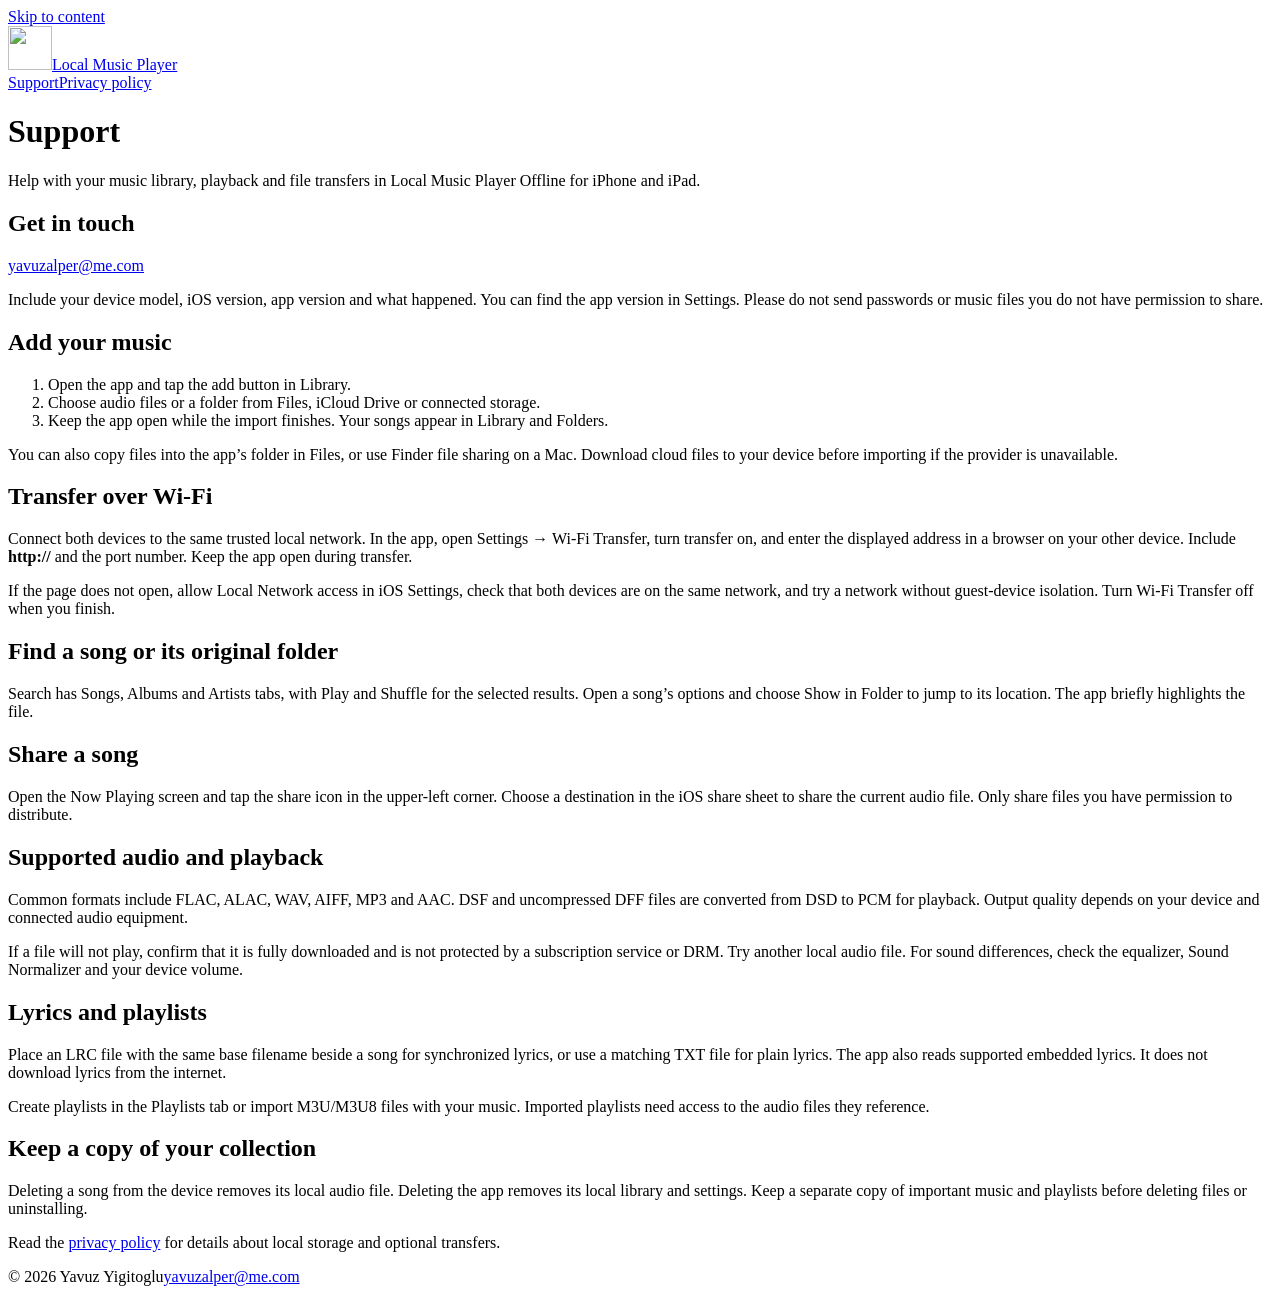
==== index.html @ 4fd1c68f "Publish music player support and privacy pages" ====
<!doctype html>
<html lang="en">
<head>
<meta charset="utf-8">
<meta name="viewport" content="width=device-width, initial-scale=1">
<title>Support | Local Music Player</title>
<meta name="description" content="Help with Local Music Player Offline for iPhone and iPad.">
<link rel="canonical" href="https://yavyig.github.io/local-music-player/">
<link rel="icon" href="/local-music-player/app-icon.png">
<link rel="stylesheet" href="/local-music-player/style.css">
</head>
<body>
<a class="skip" href="#main">Skip to content</a>
<header><div class="shell header"><a class="brand" href="/local-music-player/"><img src="/local-music-player/app-icon.png" alt="" width="44" height="44"/>Local Music Player</a><nav aria-label="Main navigation"><a href="/local-music-player/">Support</a><a href="/local-music-player/privacy/">Privacy policy</a></nav></div></header>
<div class="shell"><main id="main"><h1>Support</h1><p class="intro">Help with your music library, playback and file transfers in Local Music Player Offline for iPhone and iPad.</p><aside class="contact" aria-label="Contact support"><h2>Get in touch</h2><p><a href="mailto:yavuzalper@me.com?subject=Local%20Music%20Player%20Support">yavuzalper@me.com</a></p><p>Include your device model, iOS version, app version and what happened. You can find the app version in Settings. Please do not send passwords or music files you do not have permission to share.</p></aside><section><h2>Add your music</h2><ol><li>Open the app and tap the add button in Library.</li><li>Choose audio files or a folder from Files, iCloud Drive or connected storage.</li><li>Keep the app open while the import finishes. Your songs appear in Library and Folders.</li></ol><p>You can also copy files into the app’s folder in Files, or use Finder file sharing on a Mac. Download cloud files to your device before importing if the provider is unavailable.</p></section><section><h2>Transfer over Wi-Fi</h2><p>Connect both devices to the same trusted local network. In the app, open Settings → Wi-Fi Transfer, turn transfer on, and enter the displayed address in a browser on your other device. Include <strong>http://</strong> and the port number. Keep the app open during transfer.</p><p>If the page does not open, allow Local Network access in iOS Settings, check that both devices are on the same network, and try a network without guest-device isolation. Turn Wi-Fi Transfer off when you finish.</p></section><section><h2>Find a song or its original folder</h2><p>Search has Songs, Albums and Artists tabs, with Play and Shuffle for the selected results. Open a song’s options and choose Show in Folder to jump to its location. The app briefly highlights the file.</p></section><section><h2>Share a song</h2><p>Open the Now Playing screen and tap the share icon in the upper-left corner. Choose a destination in the iOS share sheet to share the current audio file. Only share files you have permission to distribute.</p></section><section><h2>Supported audio and playback</h2><p>Common formats include FLAC, ALAC, WAV, AIFF, MP3 and AAC. DSF and uncompressed DFF files are converted from DSD to PCM for playback. Output quality depends on your device and connected audio equipment.</p><p>If a file will not play, confirm that it is fully downloaded and is not protected by a subscription service or DRM. Try another local audio file. For sound differences, check the equalizer, Sound Normalizer and your device volume.</p></section><section><h2>Lyrics and playlists</h2><p>Place an LRC file with the same base filename beside a song for synchronized lyrics, or use a matching TXT file for plain lyrics. The app also reads supported embedded lyrics. It does not download lyrics from the internet.</p><p>Create playlists in the Playlists tab or import M3U/M3U8 files with your music. Imported playlists need access to the audio files they reference.</p></section><section><h2>Keep a copy of your collection</h2><p>Deleting a song from the device removes its local audio file. Deleting the app removes its local library and settings. Keep a separate copy of important music and playlists before deleting files or uninstalling.</p><p>Read the <a href="/local-music-player/privacy/">privacy policy</a> for details about local storage and optional transfers.</p></section></main></div>
<footer><div class="shell footer"><span>© 2026 Yavuz Yigitoglu</span><a href="mailto:yavuzalper@me.com">yavuzalper@me.com</a></div></footer>
</body>
</html>
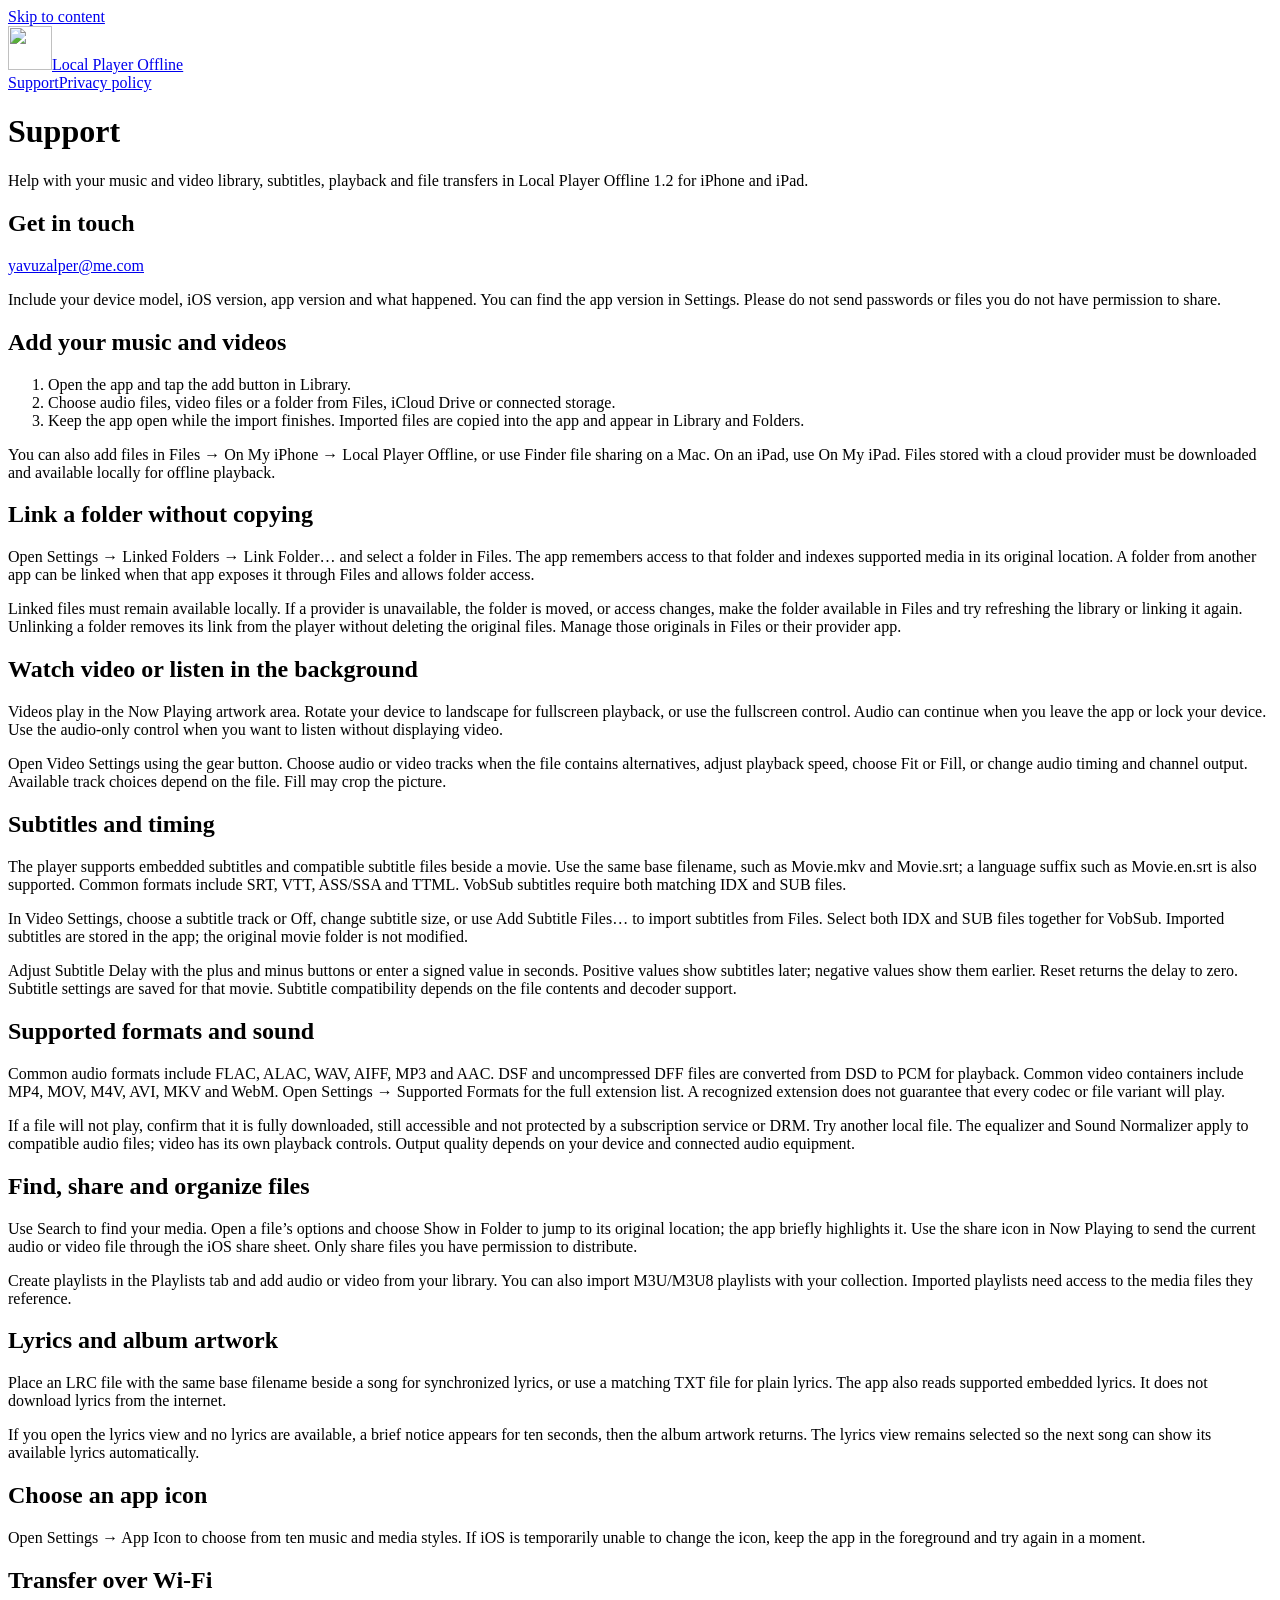
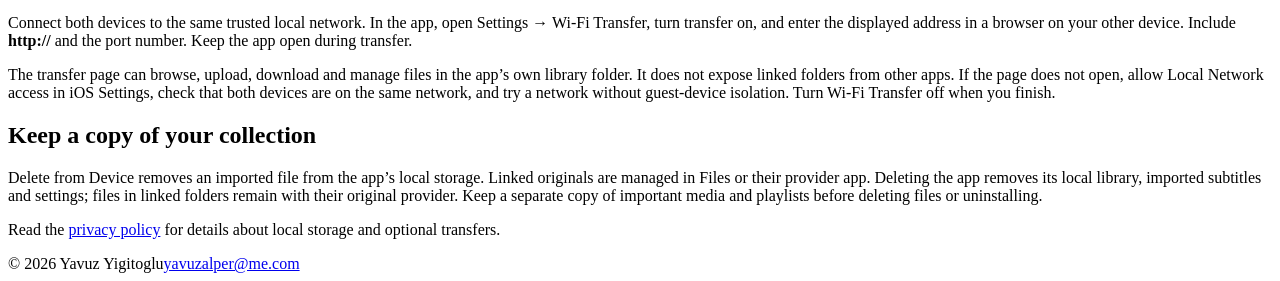
==== commit 29e4309e: "Update support and privacy for Local Player Offline 1.2" ====
--- a/index.html
+++ b/index.html
@@ -3,16 +3,85 @@
 <head>
 <meta charset="utf-8">
 <meta name="viewport" content="width=device-width, initial-scale=1">
-<title>Support | Local Music Player</title>
-<meta name="description" content="Help with Local Music Player Offline for iPhone and iPad.">
+<title>Support | Local Player Offline</title>
+<meta name="description" content="Help with music, video, subtitles and local folders in Local Player Offline for iPhone and iPad.">
 <link rel="canonical" href="https://yavyig.github.io/local-music-player/">
 <link rel="icon" href="/local-music-player/app-icon.png">
 <link rel="stylesheet" href="/local-music-player/style.css">
 </head>
 <body>
 <a class="skip" href="#main">Skip to content</a>
-<header><div class="shell header"><a class="brand" href="/local-music-player/"><img src="/local-music-player/app-icon.png" alt="" width="44" height="44"/>Local Music Player</a><nav aria-label="Main navigation"><a href="/local-music-player/">Support</a><a href="/local-music-player/privacy/">Privacy policy</a></nav></div></header>
-<div class="shell"><main id="main"><h1>Support</h1><p class="intro">Help with your music library, playback and file transfers in Local Music Player Offline for iPhone and iPad.</p><aside class="contact" aria-label="Contact support"><h2>Get in touch</h2><p><a href="mailto:yavuzalper@me.com?subject=Local%20Music%20Player%20Support">yavuzalper@me.com</a></p><p>Include your device model, iOS version, app version and what happened. You can find the app version in Settings. Please do not send passwords or music files you do not have permission to share.</p></aside><section><h2>Add your music</h2><ol><li>Open the app and tap the add button in Library.</li><li>Choose audio files or a folder from Files, iCloud Drive or connected storage.</li><li>Keep the app open while the import finishes. Your songs appear in Library and Folders.</li></ol><p>You can also copy files into the app’s folder in Files, or use Finder file sharing on a Mac. Download cloud files to your device before importing if the provider is unavailable.</p></section><section><h2>Transfer over Wi-Fi</h2><p>Connect both devices to the same trusted local network. In the app, open Settings → Wi-Fi Transfer, turn transfer on, and enter the displayed address in a browser on your other device. Include <strong>http://</strong> and the port number. Keep the app open during transfer.</p><p>If the page does not open, allow Local Network access in iOS Settings, check that both devices are on the same network, and try a network without guest-device isolation. Turn Wi-Fi Transfer off when you finish.</p></section><section><h2>Find a song or its original folder</h2><p>Search has Songs, Albums and Artists tabs, with Play and Shuffle for the selected results. Open a song’s options and choose Show in Folder to jump to its location. The app briefly highlights the file.</p></section><section><h2>Share a song</h2><p>Open the Now Playing screen and tap the share icon in the upper-left corner. Choose a destination in the iOS share sheet to share the current audio file. Only share files you have permission to distribute.</p></section><section><h2>Supported audio and playback</h2><p>Common formats include FLAC, ALAC, WAV, AIFF, MP3 and AAC. DSF and uncompressed DFF files are converted from DSD to PCM for playback. Output quality depends on your device and connected audio equipment.</p><p>If a file will not play, confirm that it is fully downloaded and is not protected by a subscription service or DRM. Try another local audio file. For sound differences, check the equalizer, Sound Normalizer and your device volume.</p></section><section><h2>Lyrics and playlists</h2><p>Place an LRC file with the same base filename beside a song for synchronized lyrics, or use a matching TXT file for plain lyrics. The app also reads supported embedded lyrics. It does not download lyrics from the internet.</p><p>Create playlists in the Playlists tab or import M3U/M3U8 files with your music. Imported playlists need access to the audio files they reference.</p></section><section><h2>Keep a copy of your collection</h2><p>Deleting a song from the device removes its local audio file. Deleting the app removes its local library and settings. Keep a separate copy of important music and playlists before deleting files or uninstalling.</p><p>Read the <a href="/local-music-player/privacy/">privacy policy</a> for details about local storage and optional transfers.</p></section></main></div>
+<header>
+  <div class="shell header">
+    <a class="brand" href="/local-music-player/"><img src="/local-music-player/app-icon.png" alt="" width="44" height="44">Local Player Offline</a>
+    <nav aria-label="Main navigation"><a href="/local-music-player/">Support</a><a href="/local-music-player/privacy/">Privacy policy</a></nav>
+  </div>
+</header>
+<div class="shell">
+<main id="main">
+  <h1>Support</h1>
+  <p class="intro">Help with your music and video library, subtitles, playback and file transfers in Local Player Offline 1.2 for iPhone and iPad.</p>
+  <aside class="contact" aria-label="Contact support">
+    <h2>Get in touch</h2>
+    <p><a href="mailto:yavuzalper@me.com?subject=Local%20Player%20Offline%20Support">yavuzalper@me.com</a></p>
+    <p>Include your device model, iOS version, app version and what happened. You can find the app version in Settings. Please do not send passwords or files you do not have permission to share.</p>
+  </aside>
+  <section>
+    <h2>Add your music and videos</h2>
+    <ol>
+      <li>Open the app and tap the add button in Library.</li>
+      <li>Choose audio files, video files or a folder from Files, iCloud Drive or connected storage.</li>
+      <li>Keep the app open while the import finishes. Imported files are copied into the app and appear in Library and Folders.</li>
+    </ol>
+    <p>You can also add files in Files → On My iPhone → Local Player Offline, or use Finder file sharing on a Mac. On an iPad, use On My iPad. Files stored with a cloud provider must be downloaded and available locally for offline playback.</p>
+  </section>
+  <section>
+    <h2>Link a folder without copying</h2>
+    <p>Open Settings → Linked Folders → Link Folder… and select a folder in Files. The app remembers access to that folder and indexes supported media in its original location. A folder from another app can be linked when that app exposes it through Files and allows folder access.</p>
+    <p>Linked files must remain available locally. If a provider is unavailable, the folder is moved, or access changes, make the folder available in Files and try refreshing the library or linking it again. Unlinking a folder removes its link from the player without deleting the original files. Manage those originals in Files or their provider app.</p>
+  </section>
+  <section>
+    <h2>Watch video or listen in the background</h2>
+    <p>Videos play in the Now Playing artwork area. Rotate your device to landscape for fullscreen playback, or use the fullscreen control. Audio can continue when you leave the app or lock your device. Use the audio-only control when you want to listen without displaying video.</p>
+    <p>Open Video Settings using the gear button. Choose audio or video tracks when the file contains alternatives, adjust playback speed, choose Fit or Fill, or change audio timing and channel output. Available track choices depend on the file. Fill may crop the picture.</p>
+  </section>
+  <section>
+    <h2>Subtitles and timing</h2>
+    <p>The player supports embedded subtitles and compatible subtitle files beside a movie. Use the same base filename, such as Movie.mkv and Movie.srt; a language suffix such as Movie.en.srt is also supported. Common formats include SRT, VTT, ASS/SSA and TTML. VobSub subtitles require both matching IDX and SUB files.</p>
+    <p>In Video Settings, choose a subtitle track or Off, change subtitle size, or use Add Subtitle Files… to import subtitles from Files. Select both IDX and SUB files together for VobSub. Imported subtitles are stored in the app; the original movie folder is not modified.</p>
+    <p>Adjust Subtitle Delay with the plus and minus buttons or enter a signed value in seconds. Positive values show subtitles later; negative values show them earlier. Reset returns the delay to zero. Subtitle settings are saved for that movie. Subtitle compatibility depends on the file contents and decoder support.</p>
+  </section>
+  <section>
+    <h2>Supported formats and sound</h2>
+    <p>Common audio formats include FLAC, ALAC, WAV, AIFF, MP3 and AAC. DSF and uncompressed DFF files are converted from DSD to PCM for playback. Common video containers include MP4, MOV, M4V, AVI, MKV and WebM. Open Settings → Supported Formats for the full extension list. A recognized extension does not guarantee that every codec or file variant will play.</p>
+    <p>If a file will not play, confirm that it is fully downloaded, still accessible and not protected by a subscription service or DRM. Try another local file. The equalizer and Sound Normalizer apply to compatible audio files; video has its own playback controls. Output quality depends on your device and connected audio equipment.</p>
+  </section>
+  <section>
+    <h2>Find, share and organize files</h2>
+    <p>Use Search to find your media. Open a file’s options and choose Show in Folder to jump to its original location; the app briefly highlights it. Use the share icon in Now Playing to send the current audio or video file through the iOS share sheet. Only share files you have permission to distribute.</p>
+    <p>Create playlists in the Playlists tab and add audio or video from your library. You can also import M3U/M3U8 playlists with your collection. Imported playlists need access to the media files they reference.</p>
+  </section>
+  <section>
+    <h2>Lyrics and album artwork</h2>
+    <p>Place an LRC file with the same base filename beside a song for synchronized lyrics, or use a matching TXT file for plain lyrics. The app also reads supported embedded lyrics. It does not download lyrics from the internet.</p>
+    <p>If you open the lyrics view and no lyrics are available, a brief notice appears for ten seconds, then the album artwork returns. The lyrics view remains selected so the next song can show its available lyrics automatically.</p>
+  </section>
+  <section>
+    <h2>Choose an app icon</h2>
+    <p>Open Settings → App Icon to choose from ten music and media styles. If iOS is temporarily unable to change the icon, keep the app in the foreground and try again in a moment.</p>
+  </section>
+  <section>
+    <h2>Transfer over Wi-Fi</h2>
+    <p>Connect both devices to the same trusted local network. In the app, open Settings → Wi-Fi Transfer, turn transfer on, and enter the displayed address in a browser on your other device. Include <strong>http://</strong> and the port number. Keep the app open during transfer.</p>
+    <p>The transfer page can browse, upload, download and manage files in the app’s own library folder. It does not expose linked folders from other apps. If the page does not open, allow Local Network access in iOS Settings, check that both devices are on the same network, and try a network without guest-device isolation. Turn Wi-Fi Transfer off when you finish.</p>
+  </section>
+  <section>
+    <h2>Keep a copy of your collection</h2>
+    <p>Delete from Device removes an imported file from the app’s local storage. Linked originals are managed in Files or their provider app. Deleting the app removes its local library, imported subtitles and settings; files in linked folders remain with their original provider. Keep a separate copy of important media and playlists before deleting files or uninstalling.</p>
+    <p>Read the <a href="/local-music-player/privacy/">privacy policy</a> for details about local storage and optional transfers.</p>
+  </section>
+</main>
+</div>
 <footer><div class="shell footer"><span>© 2026 Yavuz Yigitoglu</span><a href="mailto:yavuzalper@me.com">yavuzalper@me.com</a></div></footer>
 </body>
 </html>
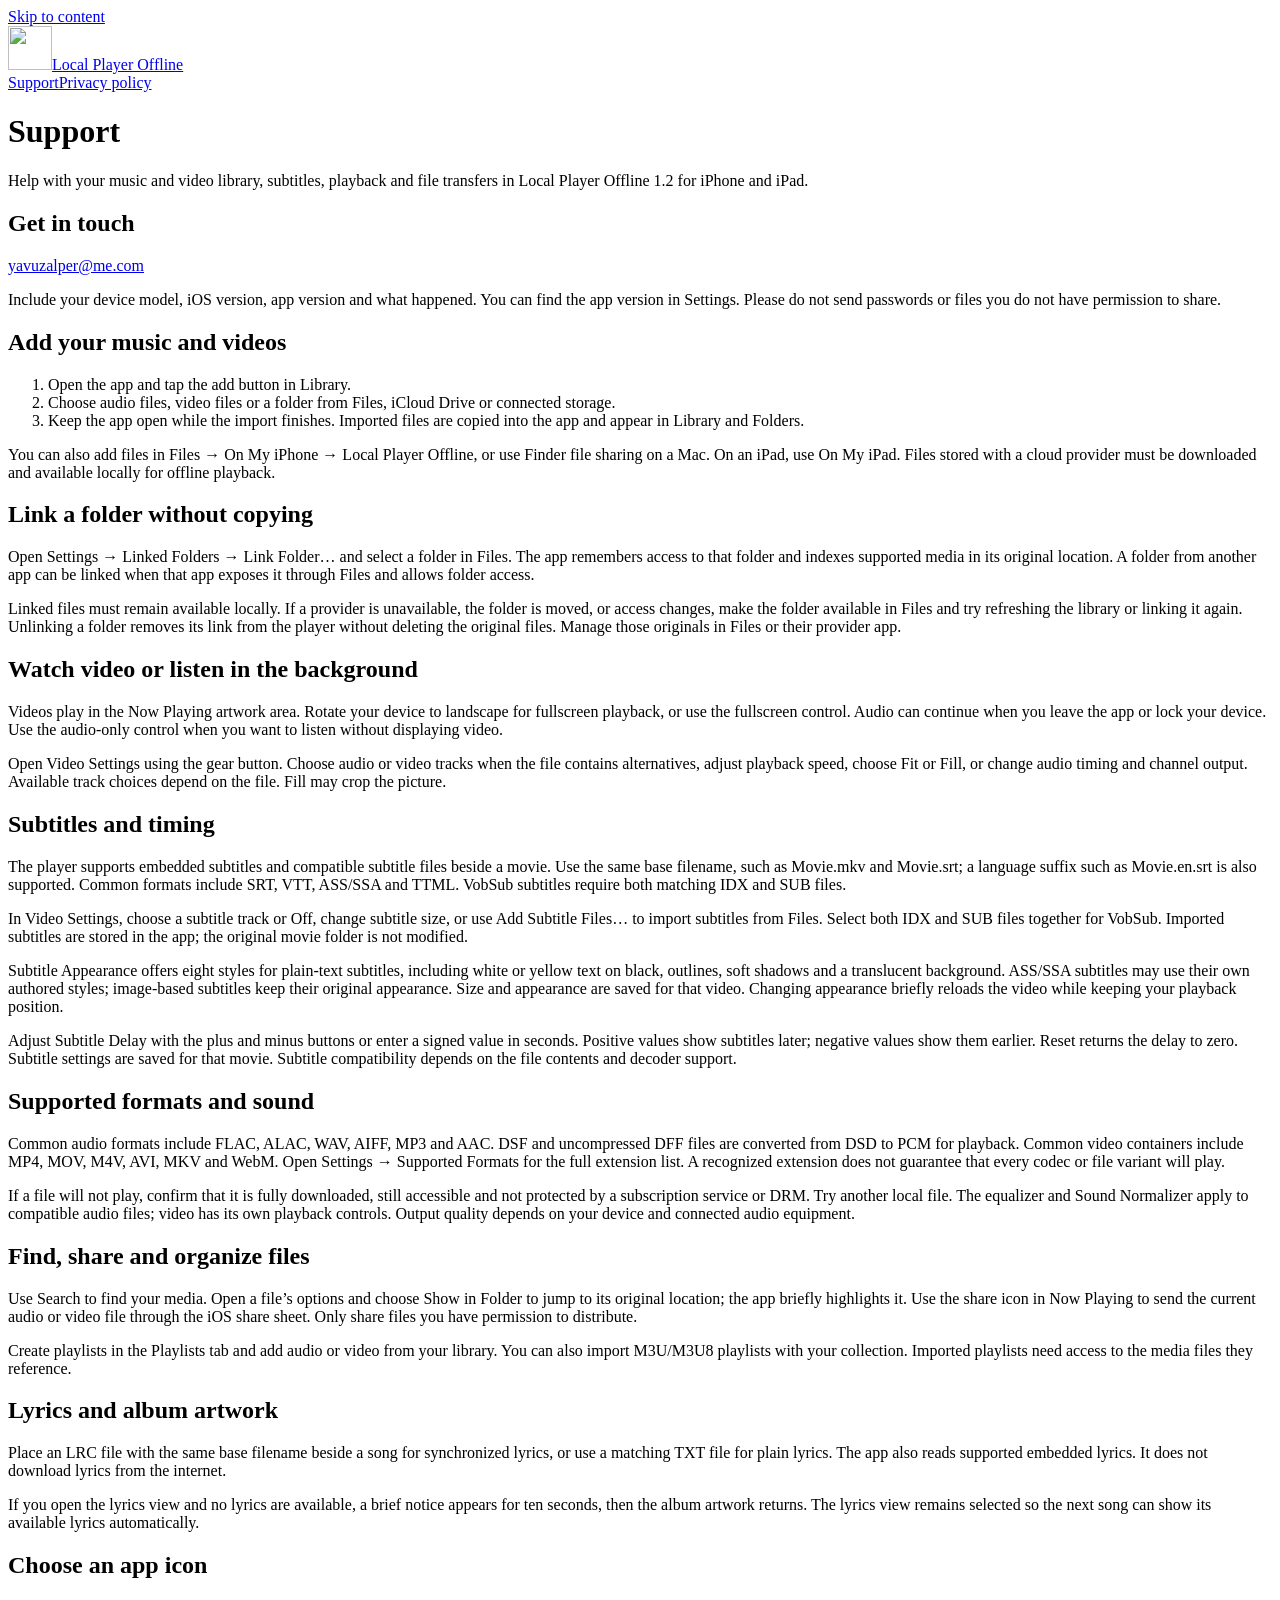
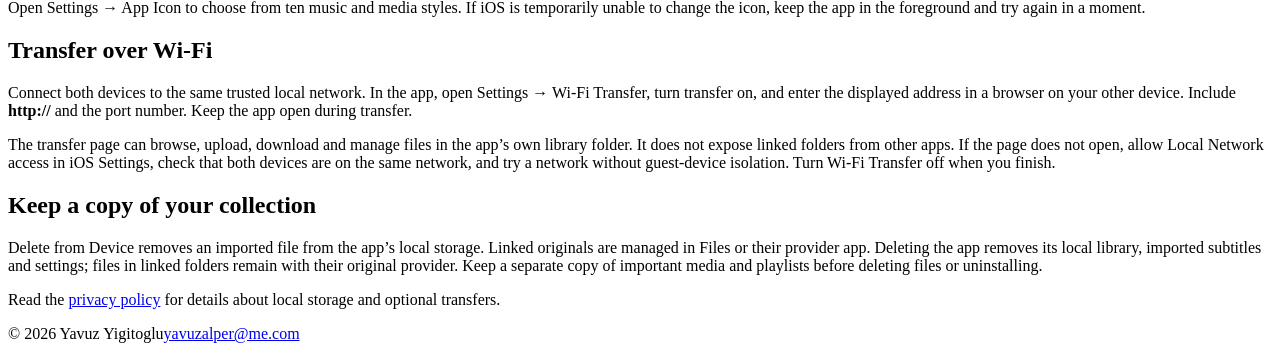
==== commit ca44f9fd: "Explain subtitle appearance controls and format limitations" ====
--- a/index.html
+++ b/index.html
@@ -49,6 +49,7 @@
     <h2>Subtitles and timing</h2>
     <p>The player supports embedded subtitles and compatible subtitle files beside a movie. Use the same base filename, such as Movie.mkv and Movie.srt; a language suffix such as Movie.en.srt is also supported. Common formats include SRT, VTT, ASS/SSA and TTML. VobSub subtitles require both matching IDX and SUB files.</p>
     <p>In Video Settings, choose a subtitle track or Off, change subtitle size, or use Add Subtitle Files… to import subtitles from Files. Select both IDX and SUB files together for VobSub. Imported subtitles are stored in the app; the original movie folder is not modified.</p>
+    <p>Subtitle Appearance offers eight styles for plain-text subtitles, including white or yellow text on black, outlines, soft shadows and a translucent background. ASS/SSA subtitles may use their own authored styles; image-based subtitles keep their original appearance. Size and appearance are saved for that video. Changing appearance briefly reloads the video while keeping your playback position.</p>
     <p>Adjust Subtitle Delay with the plus and minus buttons or enter a signed value in seconds. Positive values show subtitles later; negative values show them earlier. Reset returns the delay to zero. Subtitle settings are saved for that movie. Subtitle compatibility depends on the file contents and decoder support.</p>
   </section>
   <section>
